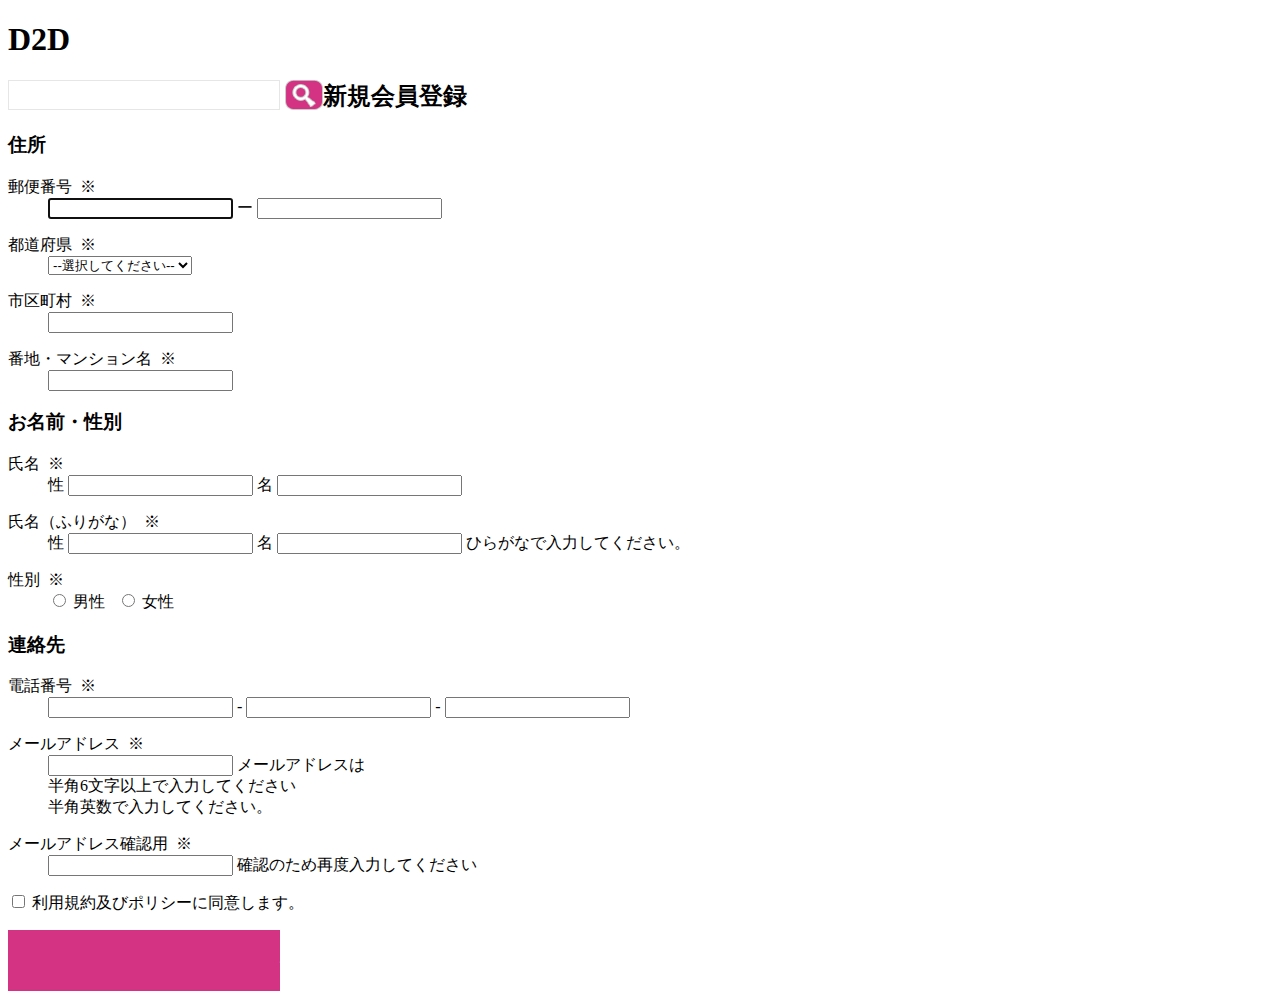
==== assets/milk/docs/index.html @ b9f1b27c "Add" ====
<!DOCTYPE html>
<html lang="ja-JP">
<head>
<meta charset="UTF-8">
<meta http-equiv="X-UA-Compatible" content="IE=edge">
<meta name="format-detection" content="telephone=no">
<meta name="viewport" content="width=1024">
<title>siteTitle XXX</title>
<link rel="shortcut icon" type="image/vnd.microsoft.icon" href="http://example.comimages/common/favicon.ico">
<link rel="stylesheet" href="http://example.comstyle.css">
<script src="//ajax.googleapis.com/ajax/libs/jquery/1.9.1/jquery.min.js"></script>
<script src="http://example.comjs/application.js"></script>
<style>
#search {
 width: 318px;
 height: 30px;
}
.search-input {
 float: left;
 width: 270px;
 height: 28px;
 margin: 0 5px 0 0;
 padding: 0;
 border: solid 1px #e6e6e6;
}
.searchsubmit {
 float: left;
 width: 38px;
 height: 30px;
 margin: 0;
 padding: 0;
 color: #fff;
 text-align: center;
 background-color: #d33382;
 background-image: url('btn_search.png');
 border: none;
 cursor: pointer;
 overflow: hidden;
 text-indent: 100%;
 white-space: nowrap;
}
.submit {
 width: 272px;
 height: 61px;
 margin: 0;
 padding: 0;
 color: #fff;
 text-align: center;
 background-color: #d33382;
 background-image: url('btn_submit_m.png');
 border: none;
 cursor: pointer;
 overflow: hidden;
 text-indent: 100%;
 white-space: nowrap;
}
.submit:hover { opacity: 0.7; }
</style>
<body>
<h1>D2D</h1>
<div class="mod_search">
  <form action="" method="get" class="search-form">
    <label for="s">
      <input type="text" class="search-input" value=""  id="s" />
      <input type="submit" class="searchsubmit" placeholder="検索キーワードを入力してください。" title="検索キーワードを入力してください。" value="検索" />
    </label>
  </form>
  <!-- mod_search_end --></div>
<h2>新規会員登録</h2>
<div class="mod_form">
  <form method="post" action="">
    <h3>住所</h3>
    <dl>
      <dt>
        <label for="postnum">郵便番号</label>
        &nbsp;<span class="ex_essential">※</span></dt>
      <dd>
        <input type="text" id="postnum" value="" autofocus aria-required="true" title="前の3桁"/>
        ー
        <input type="text" value="" aria-required="true" title="後ろの4桁"/>
      </dd>
    </dl>
    <dl>
      <dt>
        <label for="address01">都道府県</label>
        &nbsp;<span class="ex_essential">※</span></dt>
      <dd>
        <select id="address01" aria-required="true">
          <option value="" selected="selected">--選択してください--</option>
          <optgroup label="北海道・東北">
          <option value="北海道">北海道</option>
          <option value="青森県">青森県</option>
          <option value="秋田県">秋田県</option>
          <option value="岩手県">岩手県</option>
          <option value="山形県">山形県</option>
          <option value="宮城県">宮城県</option>
          <option value="福島県">福島県</option>
          </optgroup>
          <optgroup label="甲信越・北陸">
          <option value="山梨県">山梨県</option>
          <option value="長野県">長野県</option>
          <option value="新潟県">新潟県</option>
          <option value="富山県">富山県</option>
          <option value="石川県">石川県</option>
          <option value="福井県">福井県</option>
          </optgroup>
          <optgroup label="関東">
          <option value="茨城県">茨城県</option>
          <option value="栃木県">栃木県</option>
          <option value="群馬県">群馬県</option>
          <option value="埼玉県">埼玉県</option>
          <option value="千葉県">千葉県</option>
          <option value="東京都">東京都</option>
          <option value="神奈川県">神奈川県</option>
          </optgroup>
          <optgroup label="東海">
          <option value="愛知県">愛知県</option>
          <option value="静岡県">静岡県</option>
          <option value="岐阜県">岐阜県</option>
          <option value="三重県">三重県</option>
          </optgroup>
          <optgroup label="関西">
          <option value="大阪府">大阪府</option>
          <option value="兵庫県">兵庫県</option>
          <option value="京都府">京都府</option>
          <option value="滋賀県">滋賀県</option>
          <option value="奈良県">奈良県</option>
          <option value="和歌山県">和歌山県</option>
          </optgroup>
          <optgroup label="中国">
          <option value="岡山県">岡山県</option>
          <option value="広島県">広島県</option>
          <option value="鳥取県">鳥取県</option>
          <option value="島根県">島根県</option>
          <option value="山口県">山口県</option>
          </optgroup>
          <optgroup label="四国">
          <option value="徳島県">徳島県</option>
          <option value="香川県">香川県</option>
          <option value="愛媛県">愛媛県</option>
          <option value="高知県">高知県</option>
          </optgroup>
          <optgroup label="九州・沖縄">
          <option value="福岡県">福岡県</option>
          <option value="佐賀県">佐賀県</option>
          <option value="長崎県">長崎県</option>
          <option value="熊本県">熊本県</option>
          <option value="大分県">大分県</option>
          <option value="宮崎県">宮崎県</option>
          <option value="鹿児島県">鹿児島県</option>
          <option value="沖縄県">沖縄県</option>
          </optgroup>
        </select>
      </dd>
    </dl>
    <dl>
      <dt>
        <label for="address02">市区町村</label>
        &nbsp;<span class="ex_essential">※</span></dt>
      <dd>
        <input type="text" id="address01" value="" aria-required="true"/>
      </dd>
    </dl>
    <dl>
      <dt>
        <label for="address03">番地・マンション名</label>
        &nbsp;<span class="ex_essential">※</span></dt>
      <dd>
        <input type="text" id="address03" value="" aria-required="true"/>
      </dd>
    </dl>
    <h3>お名前・性別</h3>
    <dl>
      <dt> 氏名
        &nbsp;<span class="ex_essential">※</span></dt>
      <dd>
        <label for="name01">性</label>
        <input type="text" id="name01"value="" aria-required="true"/>
        <label for="name02">名</label>
        <input type="text" id="name02"value="" aria-required="true"/>
      </dd>
    </dl>
    <dl>
      <dt id="kanalabel"> 氏名（ふりがな）
        &nbsp;<span class="ex_essential">※</span></dt>
      <dd>
        <label for="kana01">性</label>
        <input type="text" id="kana01"value="" aria-required="true"/>
        <label for="kana02">名</label>
        <input type="text" id="kana02"value="" aria-required="true"/>
        <span aria-labelledby="kanalabel">ひらがなで入力してください。</span> </dd>
    </dl>
    <dl>
      <dt id="character"> 性別
        &nbsp;<span class="ex_essential">※</span></dt>
      <dd>
        <input type="radio" class="checkitem" value="男性" id="character_m" aria-describedby="character"/>
        <label for="character_m">男性</label>
        &nbsp;
        <input type="radio" class="checkitem" value="女性" id="character_w"  aria-describedby="character"/>
        <label for="character_w">女性</label>
      </dd>
    </dl>
    <h3>連絡先</h3>
    <dl>
      <dt>
        <label for="tel">電話番号</label>
        &nbsp;<span class="ex_essential">※</span></dt>
      <dd>
        <input type="text" id="tel" value="" aria-required="true" title=""/>
        -
        <input type="text" value="" aria-required="true"  title=""/>
        -
        <input type="text" value="" aria-required="true" title="" />
      </dd>
    </dl>
    <dl>
      <dt>
        <label for="mail">メールアドレス</label>
        &nbsp;<span class="ex_essential">※</span></dt>
      <dd>
        <input type="text" id="mail" value="" aria-required="true"/>
        メールアドレスは<br />
        半角6文字以上で入力してください<br />
        半角英数で入力してください。</dd>
    </dl>
    <dl>
      <dt>
        <label for="mail02">メールアドレス確認用</label>
        &nbsp;<span class="ex_essential">※</span></dt>
      <dd>
        <input type="text" id="mail02"value="" aria-required="true"/>
        確認のため再度入力してください</dd>
    </dl>
    <p>
      <input type="checkbox" id="privacy" name="" value="利用規約及びポリシーに同意します。" />
      利用規約及びポリシーに同意します。</p>
    <div class="mod_form_btn">
      <p>
        <input type="submit" class="submit" value="確認する" />
      </p>
      <!--mod_form_btn_end--></div>
  </form>
</div>
</body>
</html>
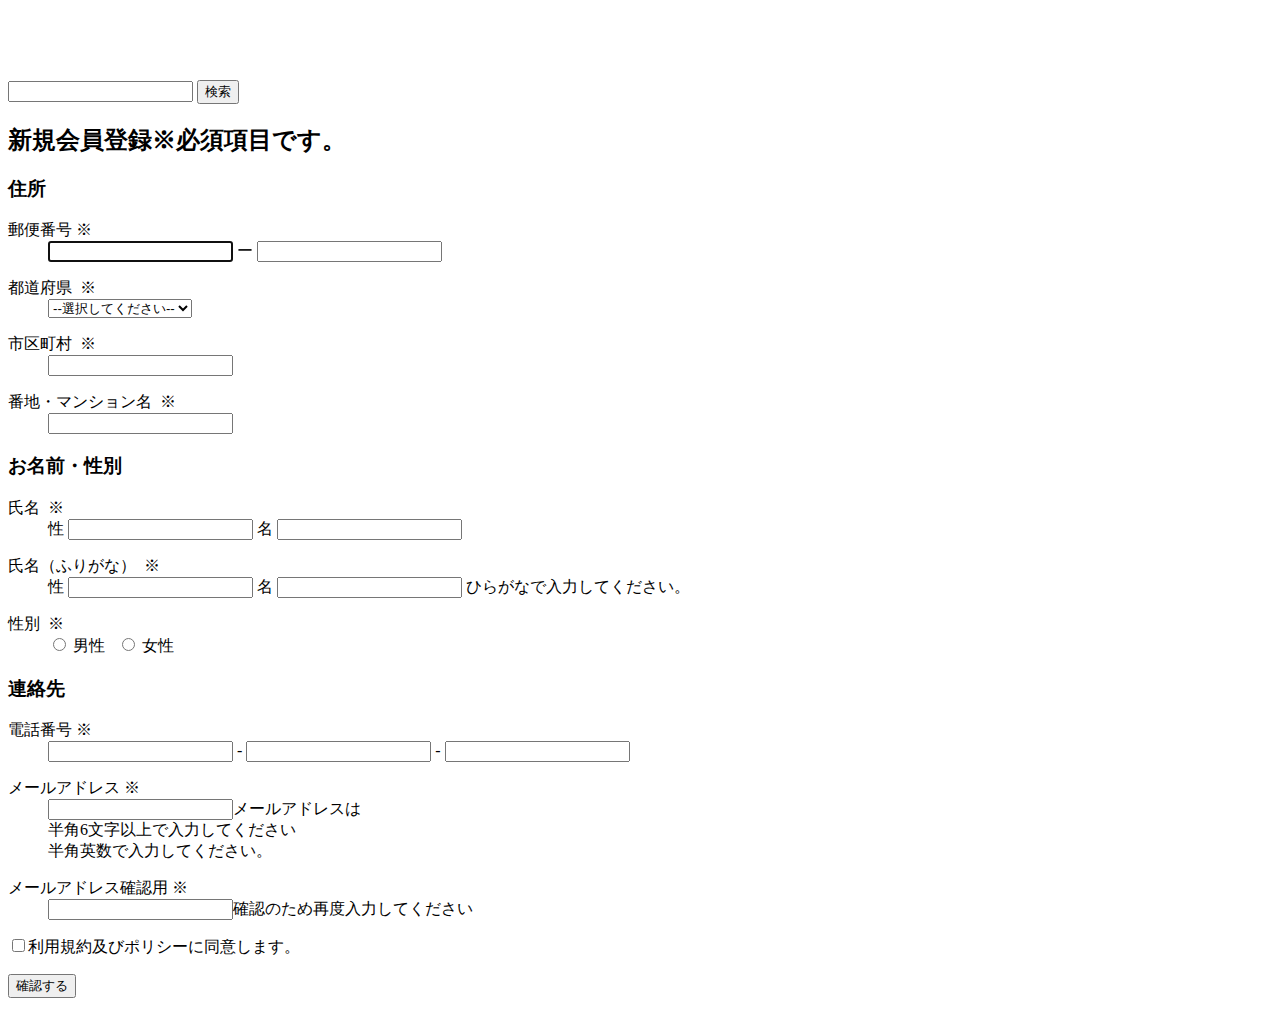
==== commit 8af9d138: "Add_css_all" ====
--- a/assets/milk/docs/index.html
+++ b/assets/milk/docs/index.html
@@ -7,240 +7,230 @@
 <meta name="viewport" content="width=1024">
 <title>siteTitle XXX</title>
 <link rel="shortcut icon" type="image/vnd.microsoft.icon" href="http://example.comimages/common/favicon.ico">
-<link rel="stylesheet" href="http://example.comstyle.css">
+<link rel="stylesheet" href="/style.css">
 <script src="//ajax.googleapis.com/ajax/libs/jquery/1.9.1/jquery.min.js"></script>
 <script src="http://example.comjs/application.js"></script>
-<style>
-#search {
- width: 318px;
- height: 30px;
-}
-.search-input {
- float: left;
- width: 270px;
- height: 28px;
- margin: 0 5px 0 0;
- padding: 0;
- border: solid 1px #e6e6e6;
-}
-.searchsubmit {
- float: left;
- width: 38px;
- height: 30px;
- margin: 0;
- padding: 0;
- color: #fff;
- text-align: center;
- background-color: #d33382;
- background-image: url('btn_search.png');
- border: none;
- cursor: pointer;
- overflow: hidden;
- text-indent: 100%;
- white-space: nowrap;
-}
-.submit {
- width: 272px;
- height: 61px;
- margin: 0;
- padding: 0;
- color: #fff;
- text-align: center;
- background-color: #d33382;
- background-image: url('btn_submit_m.png');
- border: none;
- cursor: pointer;
- overflow: hidden;
- text-indent: 100%;
- white-space: nowrap;
-}
-.submit:hover { opacity: 0.7; }
-</style>
+</head>
 <body>
-<h1>D2D</h1>
+<!-- .l-wrap -->
+<div class="l-wrap">
+<!-- .l-centering__bef -->
+<div class="l-centering__bef">
+<!-- .l-centering__aft -->
+<div class="l-centering__aft">
+
+
+<div class="row">
+<header>
+<h1><img src="images/sitelogo.png" alt=""></h1>
 <div class="mod_search">
-  <form action="" method="get" class="search-form">
-    <label for="s">
-      <input type="text" class="search-input" value=""  id="s" />
-      <input type="submit" class="searchsubmit" placeholder="検索キーワードを入力してください。" title="検索キーワードを入力してください。" value="検索" />
-    </label>
-  </form>
-  <!-- mod_search_end --></div>
-<h2>新規会員登録</h2>
+<form action="" method="get" class="search-form">
+<label for="s">
+<input type="text" class="search-input" value="" name="s" id="s" />
+<input type="submit" class="searchsubmit" value="検索" />
+</label>
+</form>
+</div>
+<!-- mod_search_end -->
+</header>
+</div>
+
+<div class="row">
+<h2>新規会員登録<span class="text-small">※必須項目です。</span></h2>
+</div>
+
 <div class="mod_form">
-  <form method="post" action="">
-    <h3>住所</h3>
-    <dl>
-      <dt>
-        <label for="postnum">郵便番号</label>
-        &nbsp;<span class="ex_essential">※</span></dt>
-      <dd>
-        <input type="text" id="postnum" value="" autofocus aria-required="true" title="前の3桁"/>
-        ー
-        <input type="text" value="" aria-required="true" title="後ろの4桁"/>
-      </dd>
-    </dl>
-    <dl>
-      <dt>
-        <label for="address01">都道府県</label>
-        &nbsp;<span class="ex_essential">※</span></dt>
-      <dd>
-        <select id="address01" aria-required="true">
-          <option value="" selected="selected">--選択してください--</option>
-          <optgroup label="北海道・東北">
-          <option value="北海道">北海道</option>
-          <option value="青森県">青森県</option>
-          <option value="秋田県">秋田県</option>
-          <option value="岩手県">岩手県</option>
-          <option value="山形県">山形県</option>
-          <option value="宮城県">宮城県</option>
-          <option value="福島県">福島県</option>
-          </optgroup>
-          <optgroup label="甲信越・北陸">
-          <option value="山梨県">山梨県</option>
-          <option value="長野県">長野県</option>
-          <option value="新潟県">新潟県</option>
-          <option value="富山県">富山県</option>
-          <option value="石川県">石川県</option>
-          <option value="福井県">福井県</option>
-          </optgroup>
-          <optgroup label="関東">
-          <option value="茨城県">茨城県</option>
-          <option value="栃木県">栃木県</option>
-          <option value="群馬県">群馬県</option>
-          <option value="埼玉県">埼玉県</option>
-          <option value="千葉県">千葉県</option>
-          <option value="東京都">東京都</option>
-          <option value="神奈川県">神奈川県</option>
-          </optgroup>
-          <optgroup label="東海">
-          <option value="愛知県">愛知県</option>
-          <option value="静岡県">静岡県</option>
-          <option value="岐阜県">岐阜県</option>
-          <option value="三重県">三重県</option>
-          </optgroup>
-          <optgroup label="関西">
-          <option value="大阪府">大阪府</option>
-          <option value="兵庫県">兵庫県</option>
-          <option value="京都府">京都府</option>
-          <option value="滋賀県">滋賀県</option>
-          <option value="奈良県">奈良県</option>
-          <option value="和歌山県">和歌山県</option>
-          </optgroup>
-          <optgroup label="中国">
-          <option value="岡山県">岡山県</option>
-          <option value="広島県">広島県</option>
-          <option value="鳥取県">鳥取県</option>
-          <option value="島根県">島根県</option>
-          <option value="山口県">山口県</option>
-          </optgroup>
-          <optgroup label="四国">
-          <option value="徳島県">徳島県</option>
-          <option value="香川県">香川県</option>
-          <option value="愛媛県">愛媛県</option>
-          <option value="高知県">高知県</option>
-          </optgroup>
-          <optgroup label="九州・沖縄">
-          <option value="福岡県">福岡県</option>
-          <option value="佐賀県">佐賀県</option>
-          <option value="長崎県">長崎県</option>
-          <option value="熊本県">熊本県</option>
-          <option value="大分県">大分県</option>
-          <option value="宮崎県">宮崎県</option>
-          <option value="鹿児島県">鹿児島県</option>
-          <option value="沖縄県">沖縄県</option>
-          </optgroup>
-        </select>
-      </dd>
-    </dl>
-    <dl>
-      <dt>
-        <label for="address02">市区町村</label>
-        &nbsp;<span class="ex_essential">※</span></dt>
-      <dd>
-        <input type="text" id="address01" value="" aria-required="true"/>
-      </dd>
-    </dl>
-    <dl>
-      <dt>
-        <label for="address03">番地・マンション名</label>
-        &nbsp;<span class="ex_essential">※</span></dt>
-      <dd>
-        <input type="text" id="address03" value="" aria-required="true"/>
-      </dd>
-    </dl>
-    <h3>お名前・性別</h3>
-    <dl>
-      <dt> 氏名
-        &nbsp;<span class="ex_essential">※</span></dt>
-      <dd>
-        <label for="name01">性</label>
-        <input type="text" id="name01"value="" aria-required="true"/>
-        <label for="name02">名</label>
-        <input type="text" id="name02"value="" aria-required="true"/>
-      </dd>
-    </dl>
-    <dl>
-      <dt id="kanalabel"> 氏名（ふりがな）
-        &nbsp;<span class="ex_essential">※</span></dt>
-      <dd>
-        <label for="kana01">性</label>
-        <input type="text" id="kana01"value="" aria-required="true"/>
-        <label for="kana02">名</label>
-        <input type="text" id="kana02"value="" aria-required="true"/>
-        <span aria-labelledby="kanalabel">ひらがなで入力してください。</span> </dd>
-    </dl>
-    <dl>
-      <dt id="character"> 性別
-        &nbsp;<span class="ex_essential">※</span></dt>
-      <dd>
-        <input type="radio" class="checkitem" value="男性" id="character_m" aria-describedby="character"/>
-        <label for="character_m">男性</label>
-        &nbsp;
-        <input type="radio" class="checkitem" value="女性" id="character_w"  aria-describedby="character"/>
-        <label for="character_w">女性</label>
-      </dd>
-    </dl>
-    <h3>連絡先</h3>
-    <dl>
-      <dt>
-        <label for="tel">電話番号</label>
-        &nbsp;<span class="ex_essential">※</span></dt>
-      <dd>
-        <input type="text" id="tel" value="" aria-required="true" title=""/>
-        -
-        <input type="text" value="" aria-required="true"  title=""/>
-        -
-        <input type="text" value="" aria-required="true" title="" />
-      </dd>
-    </dl>
-    <dl>
-      <dt>
-        <label for="mail">メールアドレス</label>
-        &nbsp;<span class="ex_essential">※</span></dt>
-      <dd>
-        <input type="text" id="mail" value="" aria-required="true"/>
-        メールアドレスは<br />
-        半角6文字以上で入力してください<br />
-        半角英数で入力してください。</dd>
-    </dl>
-    <dl>
-      <dt>
-        <label for="mail02">メールアドレス確認用</label>
-        &nbsp;<span class="ex_essential">※</span></dt>
-      <dd>
-        <input type="text" id="mail02"value="" aria-required="true"/>
-        確認のため再度入力してください</dd>
-    </dl>
-    <p>
-      <input type="checkbox" id="privacy" name="" value="利用規約及びポリシーに同意します。" />
-      利用規約及びポリシーに同意します。</p>
-    <div class="mod_form_btn">
-      <p>
-        <input type="submit" class="submit" value="確認する" />
-      </p>
-      <!--mod_form_btn_end--></div>
-  </form>
-</div>
+<form method="post" action="">
+<h3>住所</h3>
+<div class="mod_form_wrapper">
+<dl class="first">
+<dt>
+<label for="postnum">郵便番号</label>&nbsp;<span class="ex_essential">※</span></dt>
+<dd>
+<input type="text" id="postnum" value="" autofocus aria-required="true" title="前の3桁"/>
+ー
+<input type="text" value="" aria-required="true" title="後ろの4桁"/>
+</dd>
+</dl>
+<dl>
+<dt>
+<label for="address01">都道府県</label>
+&nbsp;<span class="ex_essential">※</span></dt>
+<dd>
+<select id="address01" aria-required="true">
+<option value="" selected="selected">--選択してください--</option>
+<optgroup label="北海道・東北">
+<option value="北海道">北海道</option>
+<option value="青森県">青森県</option>
+<option value="秋田県">秋田県</option>
+<option value="岩手県">岩手県</option>
+<option value="山形県">山形県</option>
+<option value="宮城県">宮城県</option>
+<option value="福島県">福島県</option>
+</optgroup>
+<optgroup label="甲信越・北陸">
+<option value="山梨県">山梨県</option>
+<option value="長野県">長野県</option>
+<option value="新潟県">新潟県</option>
+<option value="富山県">富山県</option>
+<option value="石川県">石川県</option>
+<option value="福井県">福井県</option>
+</optgroup>
+<optgroup label="関東">
+<option value="茨城県">茨城県</option>
+<option value="栃木県">栃木県</option>
+<option value="群馬県">群馬県</option>
+<option value="埼玉県">埼玉県</option>
+<option value="千葉県">千葉県</option>
+<option value="東京都">東京都</option>
+<option value="神奈川県">神奈川県</option>
+</optgroup>
+<optgroup label="東海">
+<option value="愛知県">愛知県</option>
+<option value="静岡県">静岡県</option>
+<option value="岐阜県">岐阜県</option>
+<option value="三重県">三重県</option>
+</optgroup>
+<optgroup label="関西">
+<option value="大阪府">大阪府</option>
+<option value="兵庫県">兵庫県</option>
+<option value="京都府">京都府</option>
+<option value="滋賀県">滋賀県</option>
+<option value="奈良県">奈良県</option>
+<option value="和歌山県">和歌山県</option>
+</optgroup>
+<optgroup label="中国">
+<option value="岡山県">岡山県</option>
+<option value="広島県">広島県</option>
+<option value="鳥取県">鳥取県</option>
+<option value="島根県">島根県</option>
+<option value="山口県">山口県</option>
+</optgroup>
+<optgroup label="四国">
+<option value="徳島県">徳島県</option>
+<option value="香川県">香川県</option>
+<option value="愛媛県">愛媛県</option>
+<option value="高知県">高知県</option>
+</optgroup>
+<optgroup label="九州・沖縄">
+<option value="福岡県">福岡県</option>
+<option value="佐賀県">佐賀県</option>
+<option value="長崎県">長崎県</option>
+<option value="熊本県">熊本県</option>
+<option value="大分県">大分県</option>
+<option value="宮崎県">宮崎県</option>
+<option value="鹿児島県">鹿児島県</option>
+<option value="沖縄県">沖縄県</option>
+</optgroup>
+</select>
+</dd>
+</dl>
+<dl>
+<dt>
+<label for="address02">市区町村</label>
+&nbsp;<span class="ex_essential">※</span></dt>
+<dd>
+<input type="text" id="address01" value="" aria-required="true"/>
+</dd>
+</dl>
+<dl class="last">
+<dt>
+<label for="address03">番地・マンション名</label>
+&nbsp;<span class="ex_essential">※</span></dt>
+<dd>
+<input type="text" id="address03" value="" aria-required="true"/>
+</dd>
+</dl>
+</div>
+
+
+<h3>お名前・性別</h3>
+
+<div class="mod_form_wrapper">
+<dl class="first">
+<dt> 氏名
+&nbsp;<span class="ex_essential">※</span></dt>
+<dd>
+<label for="name01">性</label>
+<input type="text" id="name01"value="" aria-required="true"/>
+<label for="name02">名</label>
+<input type="text" id="name02"value="" aria-required="true"/>
+</dd>
+
+</dl>
+<dl>
+<dt id="kanalabel"> 氏名（ふりがな）
+&nbsp;<span class="ex_essential">※</span></dt>
+<dd>
+<label for="kana01">性</label>
+<input type="text" id="kana01"value="" aria-required="true"/>
+<label for="kana02">名</label>
+<input type="text" id="kana02"value="" aria-required="true"/>
+<span aria-labelledby="kanalabel">ひらがなで入力してください。</span> </dd>
+</dl>
+<dl class="last">
+<dt id="character"> 性別
+&nbsp;<span class="ex_essential">※</span></dt>
+<dd>
+<input type="radio" class="checkitem" value="男性" id="character_m" aria-describedby="character"/>
+<label for="character_m">男性</label>
+&nbsp;
+<input type="radio" class="checkitem" value="女性" id="character_w"  aria-describedby="character"/>
+<label for="character_w">女性</label>
+</dd>
+</dl>
+</div>
+
+
+<h3>連絡先</h3>
+<div class="mod_form_wrapper">
+<dl class="first">
+<dt>
+<label for="tel">電話番号</label>&nbsp;<span class="ex_essential">※</span>
+</dt>
+<dd>
+<input type="text" id="tel" value="" aria-required="true" title=""/>
+-
+<input type="text" value="" aria-required="true"  title=""/>
+-
+<input type="text" value="" aria-required="true" title="" />
+</dd>
+</dl>
+<dl>
+<dt>
+<label for="mail">メールアドレス</label>&nbsp;<span class="ex_essential">※</span>
+</dt>
+<dd>
+<input type="text" id="mail" value="" aria-required="true"/>メールアドレスは<br />半角6文字以上で入力してください<br />半角英数で入力してください。
+</dd>
+</dl>
+<dl class="last">
+<dt><label for="mail02">メールアドレス確認用</label>&nbsp;<span class="ex_essential">※</span></dt>
+<dd>
+<input type="text" id="mail02"value="" aria-required="true"/>確認のため再度入力してください</dd>
+
+</dl>
+</div>
+
+<dl>
+<p><input type="checkbox" id="privacy" name="" value="利用規約及びポリシーに同意します。" />利用規約及びポリシーに同意します。</p>
+</dl>
+
+<div class="mod_form_btn">
+<p><input type="submit" class="submit" value="確認する" /></p>
+<!--mod_form_btn_end-->
+</div>
+
+</form>
+</div>
+
+
+</div>
+<!-- /.l-centering__aft -->
+</div>
+<!-- /.l-centering__bef -->
+</div>
+<!-- /.l-wrap -->
+
 </body>
-</html>+</html>
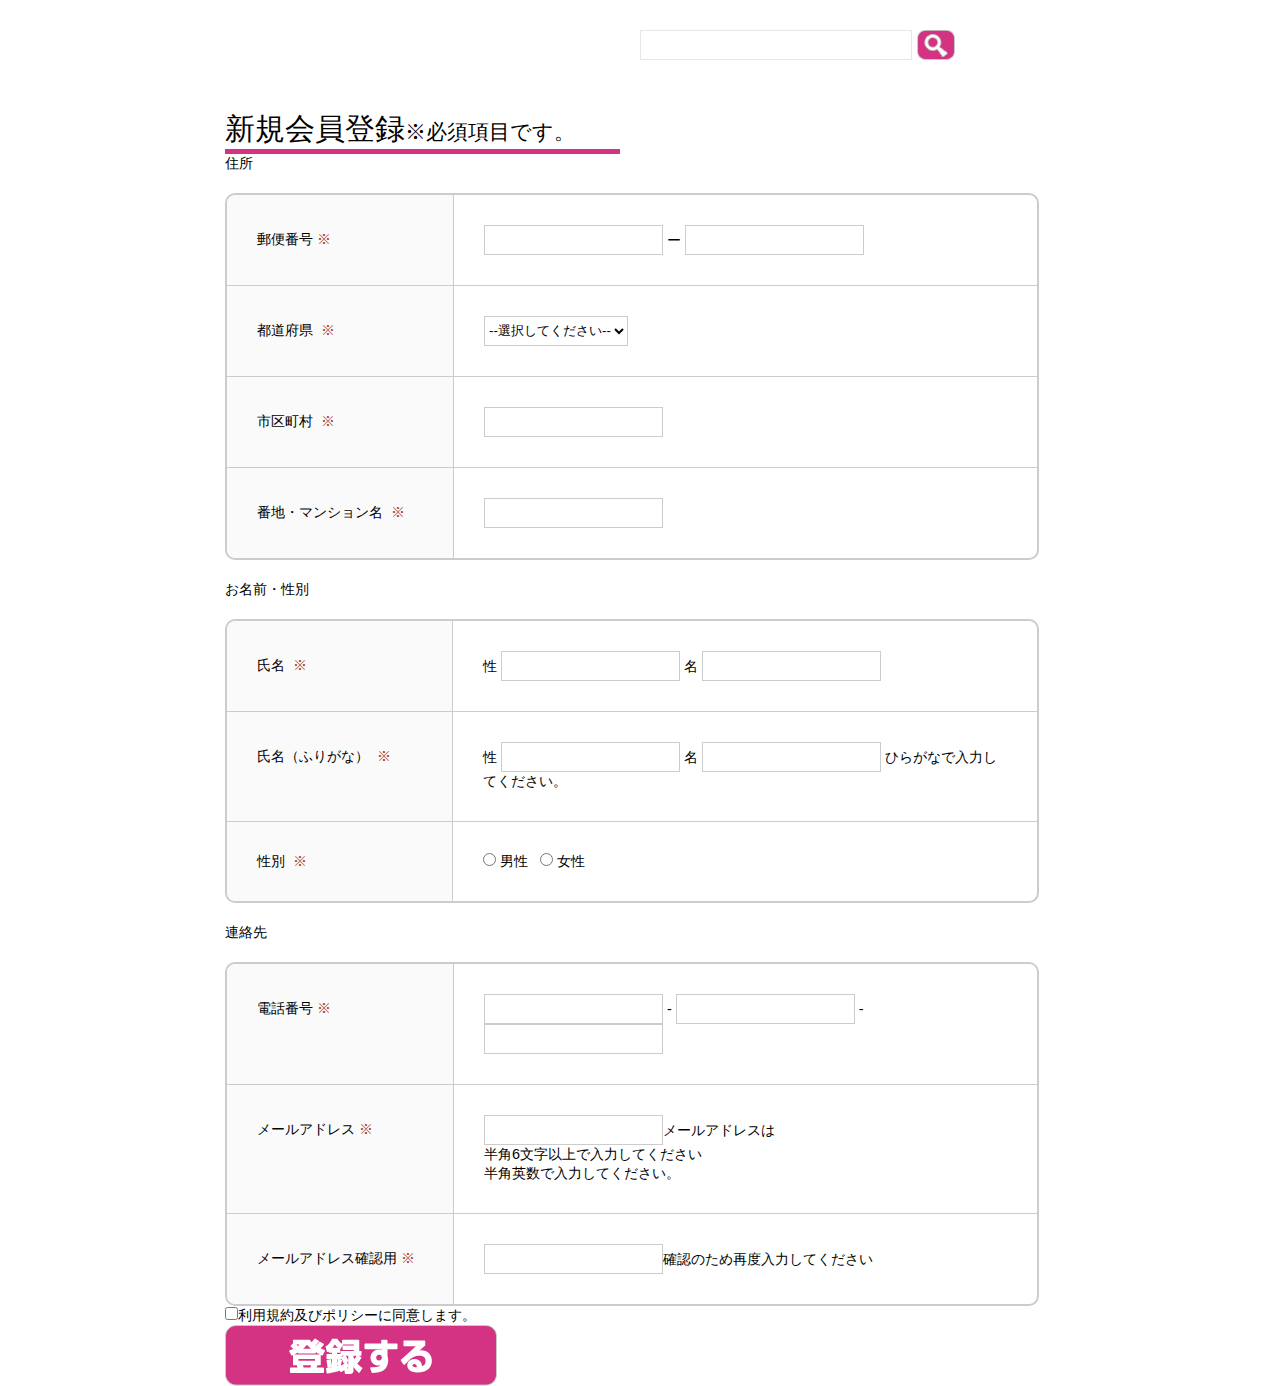
==== commit 27cc5646: "Add_css" ====
--- a/assets/milk/docs/index.html
+++ b/assets/milk/docs/index.html
@@ -7,7 +7,7 @@
 <meta name="viewport" content="width=1024">
 <title>siteTitle XXX</title>
 <link rel="shortcut icon" type="image/vnd.microsoft.icon" href="http://example.comimages/common/favicon.ico">
-<link rel="stylesheet" href="/style.css">
+<link rel="stylesheet" href="style.css">
 <script src="//ajax.googleapis.com/ajax/libs/jquery/1.9.1/jquery.min.js"></script>
 <script src="http://example.comjs/application.js"></script>
 </head>
--- a/assets/milk/docs/style.css
+++ b/assets/milk/docs/style.css
@@ -0,0 +1,328 @@
+@charset "utf-8";
+a,
+abbr,
+acronym,
+address,
+applet,
+article,
+aside,
+audio,
+b,
+big,
+blockquote,
+body,
+caption,
+canvas,
+center,
+cite,
+code,
+dd,
+del,
+details,
+dfn,
+dialog,
+div,
+dl,
+dt,
+em,
+embed,
+fieldset,
+figcaption,
+figure,
+form,
+footer,
+header,
+hgroup,
+h1,
+h2,
+h3,
+h4,
+h5,
+h6,
+html,
+i,
+iframe,
+img,
+ins,
+input,
+label,
+legend,
+li,
+mark,
+menu,
+nav,
+object,
+ol,
+output,
+option,
+p,
+pre,
+q,
+ruby,
+s,
+samp,
+section,
+select,
+small,
+span,
+strike,
+strong,
+sub,
+summary,
+tt,
+table,
+tbody,
+textarea,
+tfoot,
+thead,
+time,
+tr,
+th,
+td,
+u,
+ul,
+var,
+video {
+  margin: 0;
+  padding: 0;
+}
+article,
+aside,
+canvas,
+details,
+figcaption,
+figure,
+footer,
+header,
+hgroup,
+menu,
+nav,
+section,
+summary {
+  display: block;
+}
+ol,
+ul {
+  list-style: none;
+}
+blockquote,
+q {
+  quotes: none;
+}
+:focus {
+  outline: 0;
+}
+table {
+  border-collapse: collapse;
+  border-spacing: 0;
+  padding: 0;
+}
+address {
+  font-style: normal;
+}
+a {
+  outline: none;
+  -webkit-tap-highlight-color: rgba(0,0,0,0);
+  text-decoration: none;
+}
+a hover {
+  text-decoration: none;
+}
+a img {
+  outline: none;
+}
+img {
+  width: auto;
+  height: auto;
+  max-width: 100%;
+  margin: 0px;
+  vertical-align: top;
+  font-size: 0;
+  outline: none;
+}
+body {
+  font-family: 'ヒラギノ角ゴシック Pro W3', 'Hiragino Kaku Gothic Pro', 'メイリオ', Meiryo, sans-serif;
+  font-size: 100%;
+}
+.l-wrap {
+  width: 100%;
+  height: auto;
+  float: left;
+  position: relative;
+  overflow: hidden;
+}
+.l-centering__bef,
+.l-centering__aft {
+  width: 830px;
+  height: auto;
+  float: left;
+  position: relative;
+  top: 0;
+}
+.l-centering__bef {
+  left: 50%;
+}
+.l-centering__aft {
+  left: -50%;
+}
+.mod_search {
+  width: 50%;
+  margin-top: 30px;
+  float: right;
+}
+.search-input {
+  float: left;
+  width: 270px;
+  height: 28px;
+  margin: 0 5px 0 0;
+  padding: 0;
+  border: solid 1px #e6e6e6;
+}
+.searchsubmit {
+  float: left;
+  width: 38px;
+  height: 30px;
+  margin: 0;
+  padding: 0;
+  color: #fff;
+  text-align: center;
+  background-color: #d33382;
+  background-image: url("btn_search.png");
+  border: none;
+  cursor: pointer;
+  overflow: hidden;
+  text-indent: 100%;
+  white-space: nowrap;
+}
+.submit {
+  width: 272px;
+  height: 61px;
+  margin: 0;
+  padding: 0;
+  color: #fff;
+  text-align: center;
+  background-color: #d33382;
+  background-image: url("btn_submit_m.png");
+  border: none;
+  cursor: pointer;
+  overflow: hidden;
+  text-indent: 100%;
+  white-space: nowrap;
+}
+.submit:hover {
+  opacity: 0.7;
+  filter: alpha(opacity=70);
+}
+h1 {
+  width: 50%;
+  margin-top: 30px;
+  float: left;
+}
+h2 {
+  width: 395px;
+  font-size: 188%;
+  font-weight: 400;
+  line-height: 113.33333333333333%;
+  border-bottom: 5px solid #d33382;
+  margin-top: 45px;
+}
+h2 span.text-small {
+  font-size: 70%;
+}
+.row {
+  width: 100%;
+  height: auto;
+  float: left;
+}
+.mod_form h3 {
+  margin-top: 20px;
+}
+.mod_form select {
+  border-radius: 0;
+  background-color: #fff;
+}
+.mod_form option {
+  border-radius: 0;
+}
+.mod_form input[type=text],
+.mod_form input[type=tel],
+.mod_form input[type=email],
+.mod_form select,
+.mod_form textarea {
+  box-sizing: border-box;
+  box-shadow: none;
+  border: 1px #ccc solid;
+}
+.mod_form input[type=text],
+.mod_form input[type=tel],
+.mod_form input[type=email],
+.mod_form textarea,
+.mod_form select,
+.mod_form button {
+  font-family: 'ヒラギノ角ゴシック Pro W3', 'Hiragino Kaku Gothic Pro', 'メイリオ', Meiryo, sans-serif;
+}
+.mod_form input[type=text],
+.mod_form input[type=tel],
+.mod_form input[type=email],
+.mod_form select {
+  min-height: 30px;
+  line-height: 53.333333333333336%;
+}
+input.w340 {
+  width: 340px !important;
+  height: auto;
+  float: left;
+}
+input.w186 {
+  width: 186px !important;
+  height: auto;
+  float: left;
+}
+.mod_form h3 {
+  font-size: 0.9em;
+  font-weight: normal;
+  margin-top: 20px;
+  margin-bottom: 20px;
+}
+.mod_form dl {
+  font-size: 0.9em;
+}
+.ex_essential {
+  color: #ac3c28;
+}
+.mod_form_wrapper {
+  width: 810px;
+  border: solid 2px #ccc;
+  border-radius: 10px;
+}
+.mod_form_wrapper dl {
+  display: table-row;
+}
+.mod_form_wrapper dl dt,
+.mod_form_wrapper dl dd {
+  display: table-cell;
+  margin: 10px;
+  padding: 30px 30px;
+  text-align: left;
+}
+.mod_form_wrapper dl dt {
+  width: 200px;
+  background-color: #fafafa;
+  border-right: solid 1px #ccc;
+  border-top: solid 1px #ccc;
+}
+.mod_form_wrapper dl dd {
+  width: 610px;
+  border-top: solid 1px #ccc;
+}
+.mod_form_wrapper dl.first dt,
+.mod_form_wrapper dl.first dd {
+  border-top: none;
+}
+.mod_form_wrapper dl.first dt {
+  border-top: none;
+  border-radius: 10px 0 0 0;
+}
+.mod_form_wrapper dl.last dt {
+  border-radius: 0 0 0 10px;
+}
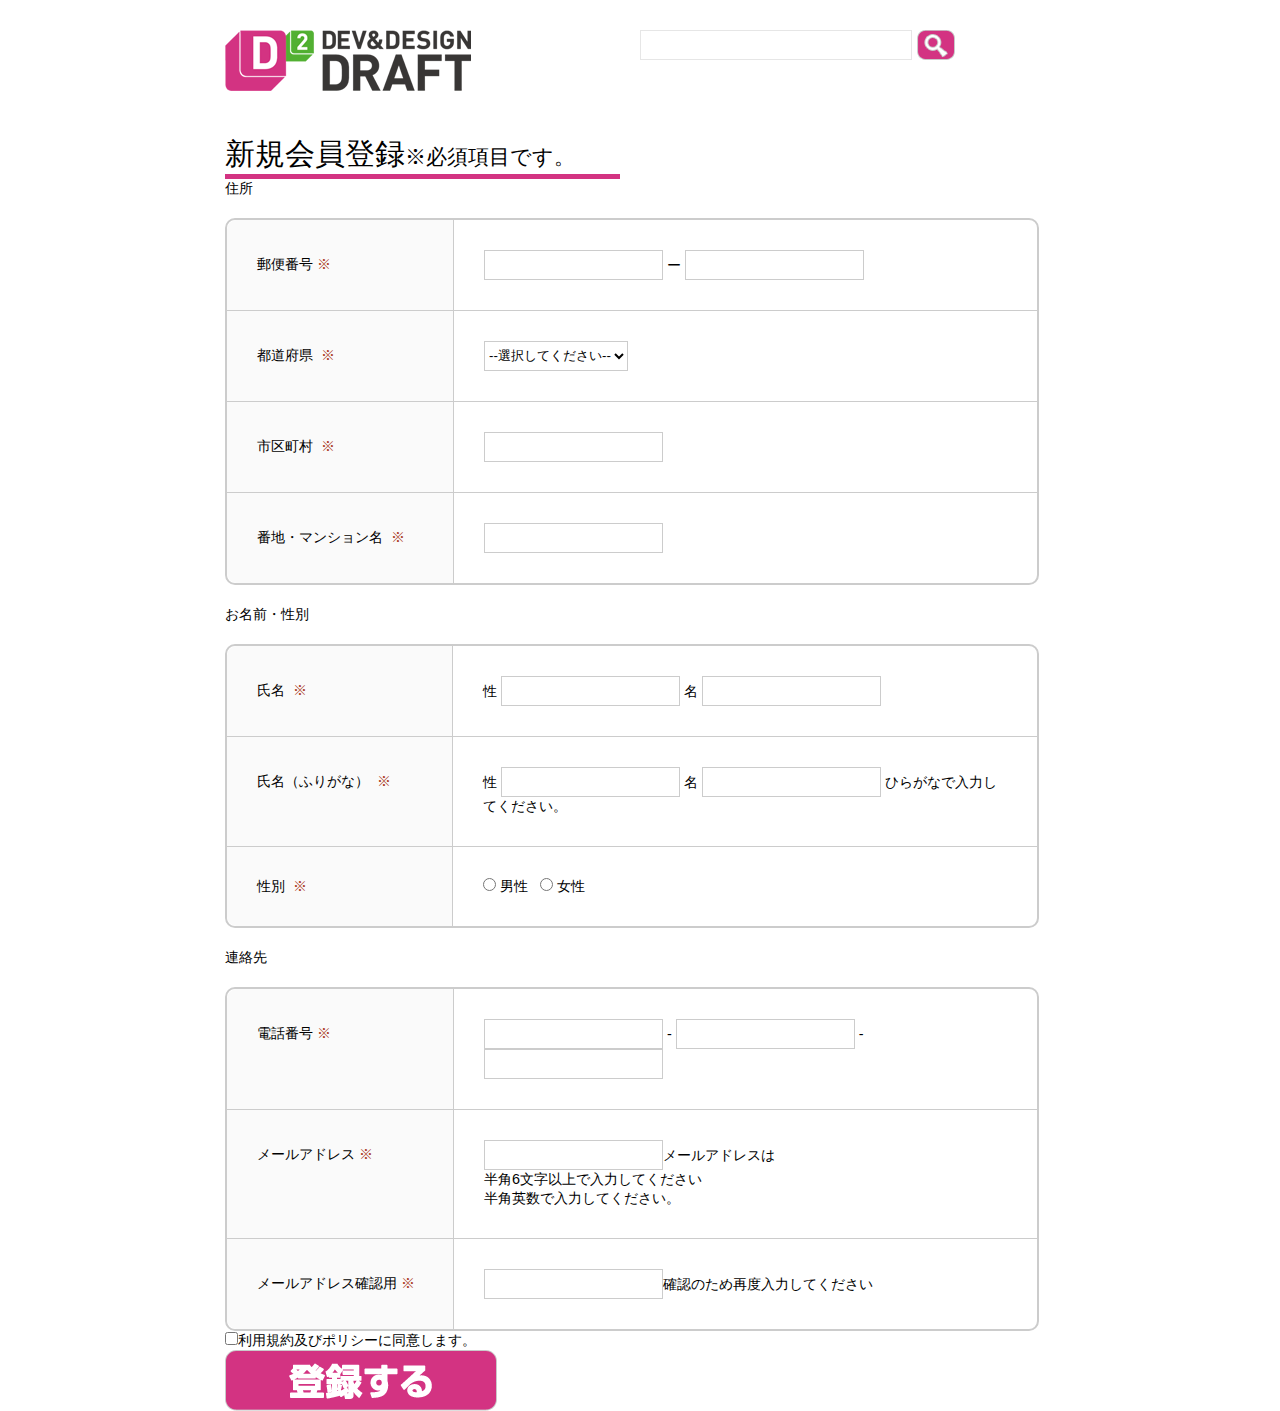
==== commit dc562701: "ADD" ====
--- a/assets/milk/docs/index.html
+++ b/assets/milk/docs/index.html
@@ -22,7 +22,7 @@
 
 <div class="row">
 <header>
-<h1><img src="images/sitelogo.png" alt=""></h1>
+<h1><img src="sitelogo.png" alt=""></h1>
 <div class="mod_search">
 <form action="" method="get" class="search-form">
 <label for="s">
@@ -47,7 +47,7 @@
 <dt>
 <label for="postnum">郵便番号</label>&nbsp;<span class="ex_essential">※</span></dt>
 <dd>
-<input type="text" id="postnum" value="" autofocus aria-required="true" title="前の3桁"/>
+<input type="text" id="postnum" value=""  aria-required="true" title="前の3桁"/>
 ー
 <input type="text" value="" aria-required="true" title="後ろの4桁"/>
 </dd>
